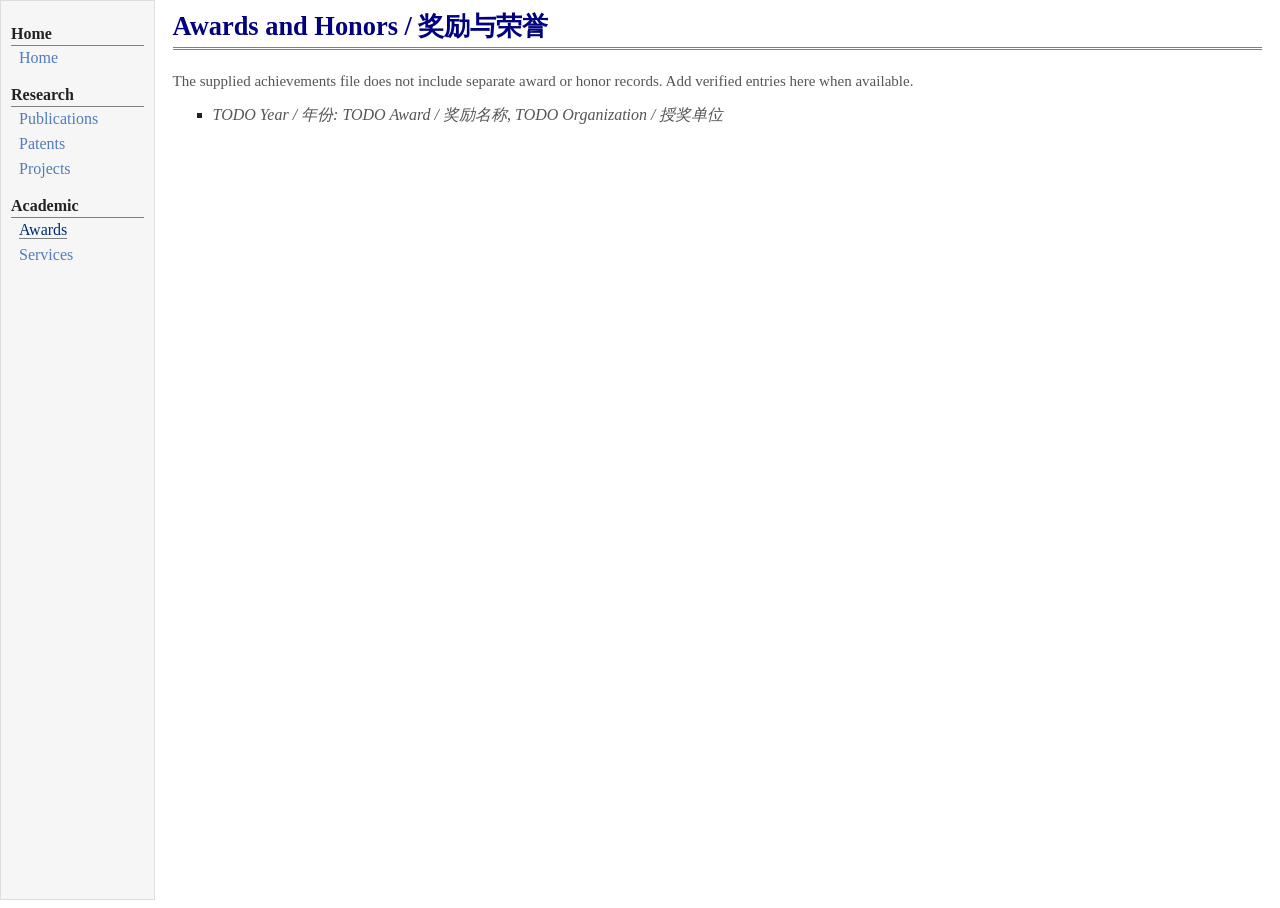
==== awards.html @ cc56df24 "Add publications patents and project records" ====
<!doctype html>
<html lang="en">
<head>
  <meta charset="utf-8">
  <meta name="viewport" content="width=device-width, initial-scale=1">
  <meta name="description" content="Awards and honors of Ding Shi / 石丁.">
  <title>Awards and Honors | Ding Shi / 石丁</title>
  <link rel="stylesheet" href="assets/css/style.css">
</head>
<body>
<a class="skip-link" href="#layout-content">Skip to main content</a>
<table id="tlayout" summary="Table for page layout.">
<tr valign="top">
<td id="layout-menu">
  <div class="menu-category">Home</div>
  <div class="menu-item"><a href="index.html">Home</a></div>
  <div class="menu-category">Research</div>
  <div class="menu-item"><a href="publications.html">Publications</a></div>
  <div class="menu-item"><a href="patents.html">Patents</a></div>
  <div class="menu-item"><a href="projects.html">Projects</a></div>
  <div class="menu-category">Academic</div>
  <div class="menu-item"><a class="current" aria-current="page" href="awards.html">Awards</a></div>
  <div class="menu-item"><a href="services.html">Services</a></div>
</td>
<td id="layout-content">
  <div id="toptitle"><h1>Awards and Honors / 奖励与荣誉</h1></div>
  <p class="page-note">The supplied achievements file does not include separate award or honor records. Add verified entries here when available.</p>

  <ul class="award-list">
    <li><p><span class="placeholder">TODO Year / 年份: TODO Award / 奖励名称, TODO Organization / 授奖单位</span></p></li>
  </ul>
</td>
</tr>
</table>
</body>
</html>
---- assets/css/style.css ----
/*
 * Jemdoc-inspired academic homepage stylesheet.
 * The layout and visual language are adapted from the reference homepage's
 * jemdoc.css: a light sidebar, compact serif typography, blue links, and
 * understated heading rules.
 */

* {
  box-sizing: border-box;
}

html {
  overflow-y: scroll;
}

body {
  margin: 0;
  padding: 0 0 8px;
  background: #ffffff;
  color: #222222;
  font-family: Georgia, "Times New Roman", "Songti SC", serif;
  font-size: 16px;
}

.skip-link {
  position: absolute;
  left: -9999px;
  top: 0;
}

.skip-link:focus {
  left: 8px;
  z-index: 10;
  padding: 6px 9px;
  background: #ffffff;
  border: 1px solid #527bbd;
}

table#tlayout {
  width: 100%;
  max-width: none;
  min-height: 100vh;
  margin: 0;
  border: none;
  border-collapse: separate;
  border-spacing: 0;
  background: #ffffff;
}

#layout-menu {
  width: 155px;
  min-width: 155px;
  padding: 0.5em 10px 1.5em;
  vertical-align: top;
  text-align: left;
  white-space: nowrap;
  background: #f6f6f6;
  border: 1px solid #dddddd;
  font-size: 1em;
}

#layout-content {
  width: auto;
  padding: 0 1.1em 2.5em;
  vertical-align: top;
  text-align: left;
  background: #ffffff;
  border: none;
}

#layout-menu a {
  margin-left: 0.5em;
  line-height: 1.55em;
}

a,
a > code {
  color: #0000ff;
  text-decoration: none;
}

a:hover,
a:focus-visible {
  border-bottom: 1px dotted #808080;
}

#layout-menu a:link,
#layout-menu a:visited,
#layout-menu a:hover {
  color: #527bbd;
  text-decoration: none;
}

#layout-menu a.current:link,
#layout-menu a.current:visited {
  color: #022b6d;
  border-bottom: 1px solid #808080;
}

.menu-category {
  margin-top: 0.8em;
  padding: 0.2em 0 0.1em;
  border-bottom: 1px solid #808080;
  font-weight: bold;
}

.menu-item {
  padding-left: 16px;
  text-indent: -16px;
}

#toptitle {
  margin-bottom: 1.35em;
  padding-bottom: 0.2em;
  border-bottom: 3px double #808080;
}

#toptitle h1 {
  margin: 0.5em 0 0;
  padding: 0 0 0.1em;
  border-bottom: none;
}

h1,
h2,
h3 {
  margin-top: 0.7em;
  margin-bottom: 0.3em;
  padding-top: 0.5em;
  padding-bottom: 0.2em;
  color: #000080;
  border-bottom: 1px solid #aaaaaa;
  line-height: 1.05;
  font-weight: bold;
}

h1 {
  font-size: 1.65em;
}

h2 {
  padding-top: 0.8em;
  font-size: 1.25em;
}

h3 {
  font-size: 1.05em;
  border-bottom: none;
}

p {
  margin: 0 0 0.8em;
  padding: 0;
  line-height: 1.35;
}

ul,
ol {
  margin-top: 0.2em;
  margin-bottom: 0.8em;
  padding-top: 0;
}

ul {
  list-style-position: outside;
  list-style-type: square;
}

ol {
  list-style-position: outside;
  list-style-type: decimal;
}

li p {
  margin-bottom: 0.35em;
}

code {
  font-family: Consolas, Monaco, monospace;
  font-size: 0.88em;
}

table.imgtable {
  width: auto;
  margin: 0;
  border: none;
  border-collapse: collapse;
}

table.imgtable td {
  padding: 2px 0.8em 2px 0;
  border: none;
  vertical-align: top;
  text-align: left;
}

.profile-photo-cell {
  width: 195px;
}

.profile-photo {
  width: 180px;
  height: 180px;
  overflow: hidden;
  background: #f2f2f2;
  border: 1px solid #cccccc;
}

.profile-photo object {
  display: block;
  width: 100%;
  height: 100%;
  object-fit: cover;
  color: #666666;
  text-align: center;
}

.profile-photo object span {
  display: flex;
  width: 100%;
  height: 100%;
  align-items: center;
  justify-content: center;
  flex-direction: column;
  line-height: 1.45;
}

.photo-note {
  width: 180px;
  margin-top: 0.35em;
  color: #666666;
  font-size: 0.75em;
  line-height: 1.25;
}

.profile-text {
  padding-top: 0.15em !important;
}

.placeholder {
  color: #555555;
  font-style: italic;
}

.entry-note {
  color: #555555;
  white-space: normal;
}

.page-note {
  color: #555555;
  font-size: 0.94em;
}

.publication-list li,
.patent-list li,
.award-list li {
  margin-bottom: 0.75em;
}

.more-link {
  margin-top: -0.2em;
  text-align: right;
  font-size: 0.92em;
}

.item {
  margin-bottom: 1.2em;
  padding-left: 0.85em;
  border-left: 3px solid #d2dbe7;
}

.item h2 {
  margin-top: 0.4em;
}

@media (max-width: 720px) {
  body {
    font-size: 15px;
  }

  table#tlayout,
  table#tlayout > tbody,
  table#tlayout > tbody > tr,
  #layout-menu,
  #layout-content {
    display: block;
    width: 100%;
  }

  table#tlayout {
    min-height: 0;
  }

  #layout-menu {
    min-width: 0;
    padding: 0.45em 0.8em 0.65em;
    display: flex;
    flex-wrap: wrap;
    align-items: baseline;
    column-gap: 0.8em;
    white-space: normal;
    border-width: 0 0 1px;
  }

  .menu-category {
    flex: 0 0 100%;
    margin-top: 0.35em;
  }

  .menu-item {
    padding-left: 0;
    text-indent: 0;
  }

  #layout-menu a {
    margin-left: 0;
  }

  #layout-content {
    padding: 0 1em 2em;
  }

  table.imgtable,
  table.imgtable tbody,
  table.imgtable tr,
  table.imgtable td {
    display: block;
    width: 100%;
  }

  table.imgtable td {
    padding-right: 0;
  }

  .profile-photo-cell {
    margin-bottom: 0.7em;
  }

  .profile-photo,
  .photo-note {
    width: 155px;
  }

  .profile-photo {
    height: 155px;
  }
}

@media print {
  #layout-menu,
  .skip-link {
    display: none !important;
  }

  table#tlayout {
    max-width: none;
  }

  #layout-content {
    padding: 0;
  }
}
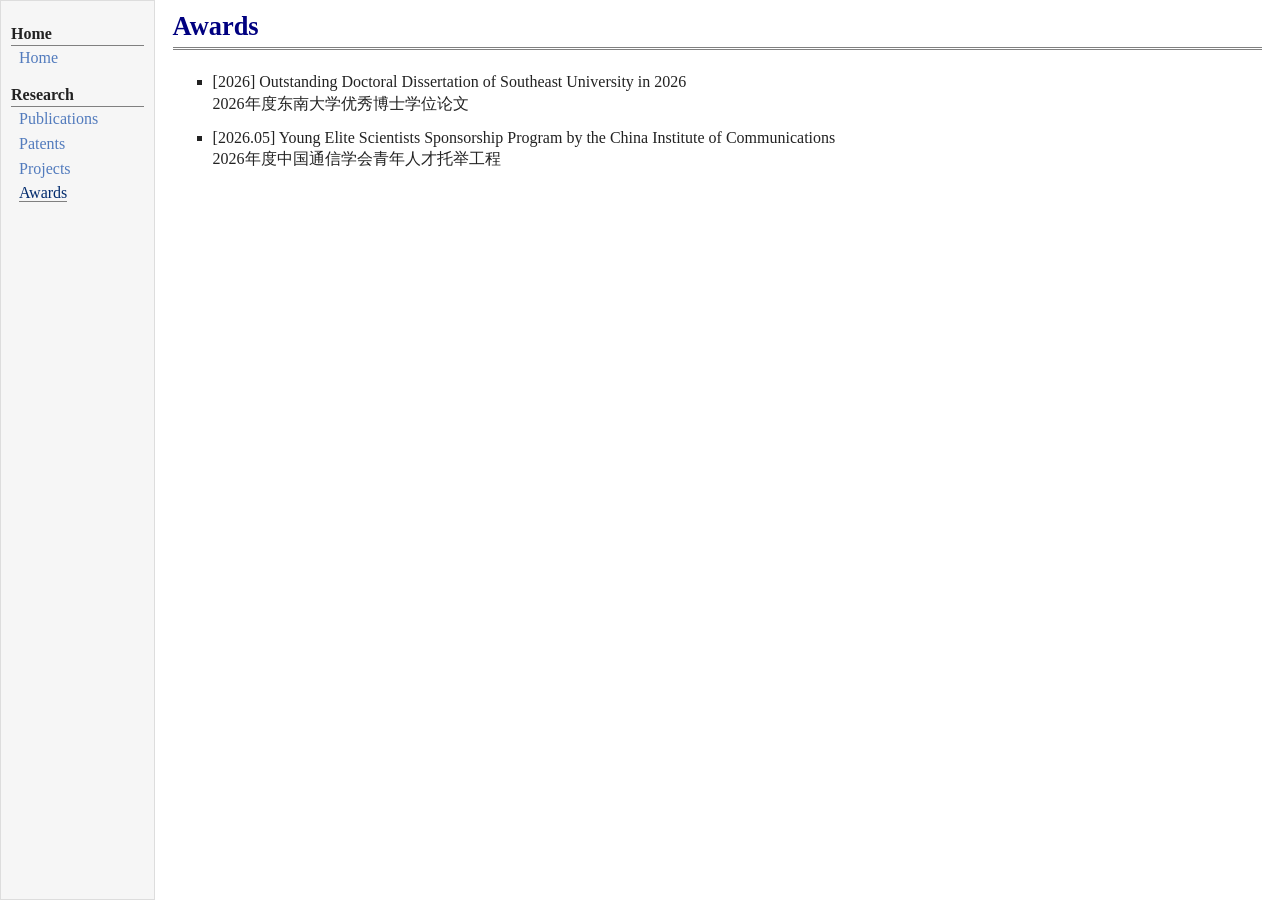
==== commit decd9c92: "Refine academic and research pages" ====
--- a/awards.html
+++ b/awards.html
@@ -3,8 +3,8 @@
 <head>
   <meta charset="utf-8">
   <meta name="viewport" content="width=device-width, initial-scale=1">
-  <meta name="description" content="Awards and honors of Ding Shi / 石丁.">
-  <title>Awards and Honors | Ding Shi / 石丁</title>
+  <meta name="description" content="Awards of Ding Shi / 石丁.">
+  <title>Awards | Ding Shi / 石丁</title>
   <link rel="stylesheet" href="assets/css/style.css">
 </head>
 <body>
@@ -18,16 +18,16 @@
   <div class="menu-item"><a href="publications.html">Publications</a></div>
   <div class="menu-item"><a href="patents.html">Patents</a></div>
   <div class="menu-item"><a href="projects.html">Projects</a></div>
-  <div class="menu-category">Academic</div>
   <div class="menu-item"><a class="current" aria-current="page" href="awards.html">Awards</a></div>
-  <div class="menu-item"><a href="services.html">Services</a></div>
 </td>
 <td id="layout-content">
-  <div id="toptitle"><h1>Awards and Honors / 奖励与荣誉</h1></div>
-  <p class="page-note">The supplied achievements file does not include separate award or honor records. Add verified entries here when available.</p>
+  <div id="toptitle"><h1>Awards</h1></div>
 
   <ul class="award-list">
-    <li><p><span class="placeholder">TODO Year / 年份: TODO Award / 奖励名称, TODO Organization / 授奖单位</span></p></li>
+    <li><p>[2026] Outstanding Doctoral Dissertation of Southeast University in 2026<br>
+    <span lang="zh-CN">2026年度东南大学优秀博士学位论文</span></p></li>
+    <li><p>[2026.05] Young Elite Scientists Sponsorship Program by the China Institute of Communications<br>
+    <span lang="zh-CN">2026年度中国通信学会青年人才托举工程</span></p></li>
   </ul>
 </td>
 </tr>
--- a/assets/css/style.css
+++ b/assets/css/style.css
@@ -247,9 +247,24 @@
   white-space: normal;
 }
 
+.corresponding-marker {
+  font-size: 0.75em;
+  line-height: 0;
+}
+
+.project-program {
+  color: #000000;
+  font-style: italic;
+  font-weight: bold;
+}
+
 .page-note {
   color: #555555;
   font-size: 0.94em;
+}
+
+.bio-cn-start {
+  margin-top: 1.4em;
 }
 
 .publication-list li,
